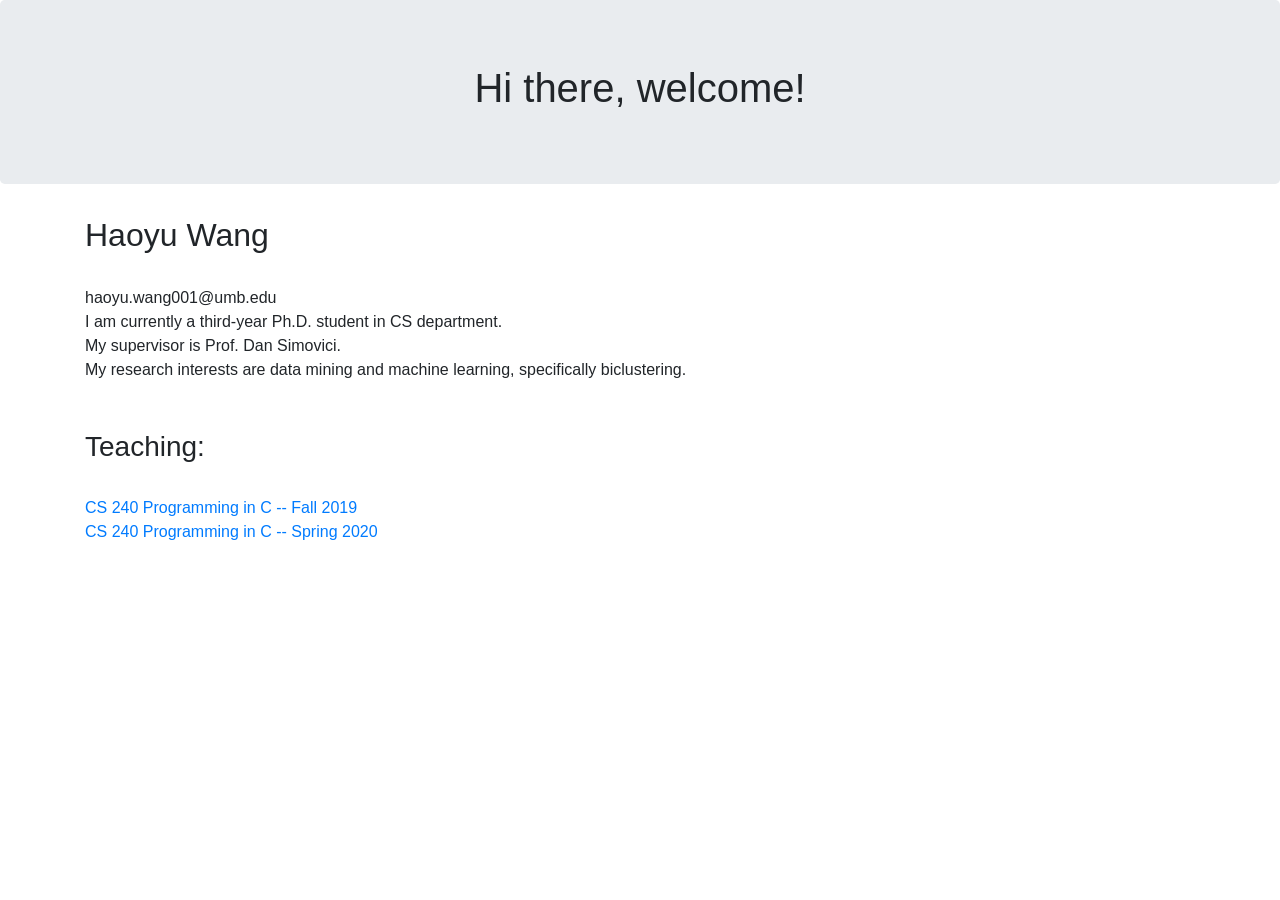
==== index.html @ 906b9344 "lec2" ====
<!doctype html>
<html lang="en">
  <head>
    <!-- Required meta tags -->
    <meta charset="utf-8">
    <meta name="viewport" content="width=device-width, initial-scale=1, shrink-to-fit=no">

    <!-- Bootstrap CSS -->
    <link rel="stylesheet" href="https://stackpath.bootstrapcdn.com/bootstrap/4.3.1/css/bootstrap.min.css" integrity="sha384-ggOyR0iXCbMQv3Xipma34MD+dH/1fQ784/j6cY/iJTQUOhcWr7x9JvoRxT2MZw1T" crossorigin="anonymous">

    <title>Haoyu</title>
  </head>
  <body>

<div class="jumbotron text-center">
  <h1>Hi there, welcome! </h1>
</div>


    <div class="container">

      <h2>Haoyu Wang</h2>

      <br>
      <body>haoyu.wang001@umb.edu</body>
      <br>

      <body>
      I am currently a third-year Ph.D. student in CS department.<br>
      My supervisor is Prof. Dan Simovici. <br>
      My research interests are data mining and machine learning, specifically biclustering.

      </body>



    </div>
<br><br>

    <div class="container">

      <h3>Teaching:</h3>

    <br>
      <a href="">CS 240 Programming in C -- Fall 2019</a><br>

      <a href="cs240_spring_2020.html">CS 240 Programming in C -- Spring 2020</a>




    </div>

















    <!-- Optional JavaScript -->
    <!-- jQuery first, then Popper.js, then Bootstrap JS -->
    <script src="https://code.jquery.com/jquery-3.3.1.slim.min.js" integrity="sha384-q8i/X+965DzO0rT7abK41JStQIAqVgRVzpbzo5smXKp4YfRvH+8abtTE1Pi6jizo" crossorigin="anonymous"></script>
    <script src="https://cdnjs.cloudflare.com/ajax/libs/popper.js/1.14.7/umd/popper.min.js" integrity="sha384-UO2eT0CpHqdSJQ6hJty5KVphtPhzWj9WO1clHTMGa3JDZwrnQq4sF86dIHNDz0W1" crossorigin="anonymous"></script>
    <script src="https://stackpath.bootstrapcdn.com/bootstrap/4.3.1/js/bootstrap.min.js" integrity="sha384-JjSmVgyd0p3pXB1rRibZUAYoIIy6OrQ6VrjIEaFf/nJGzIxFDsf4x0xIM+B07jRM" crossorigin="anonymous"></script>
  </body>
</html>
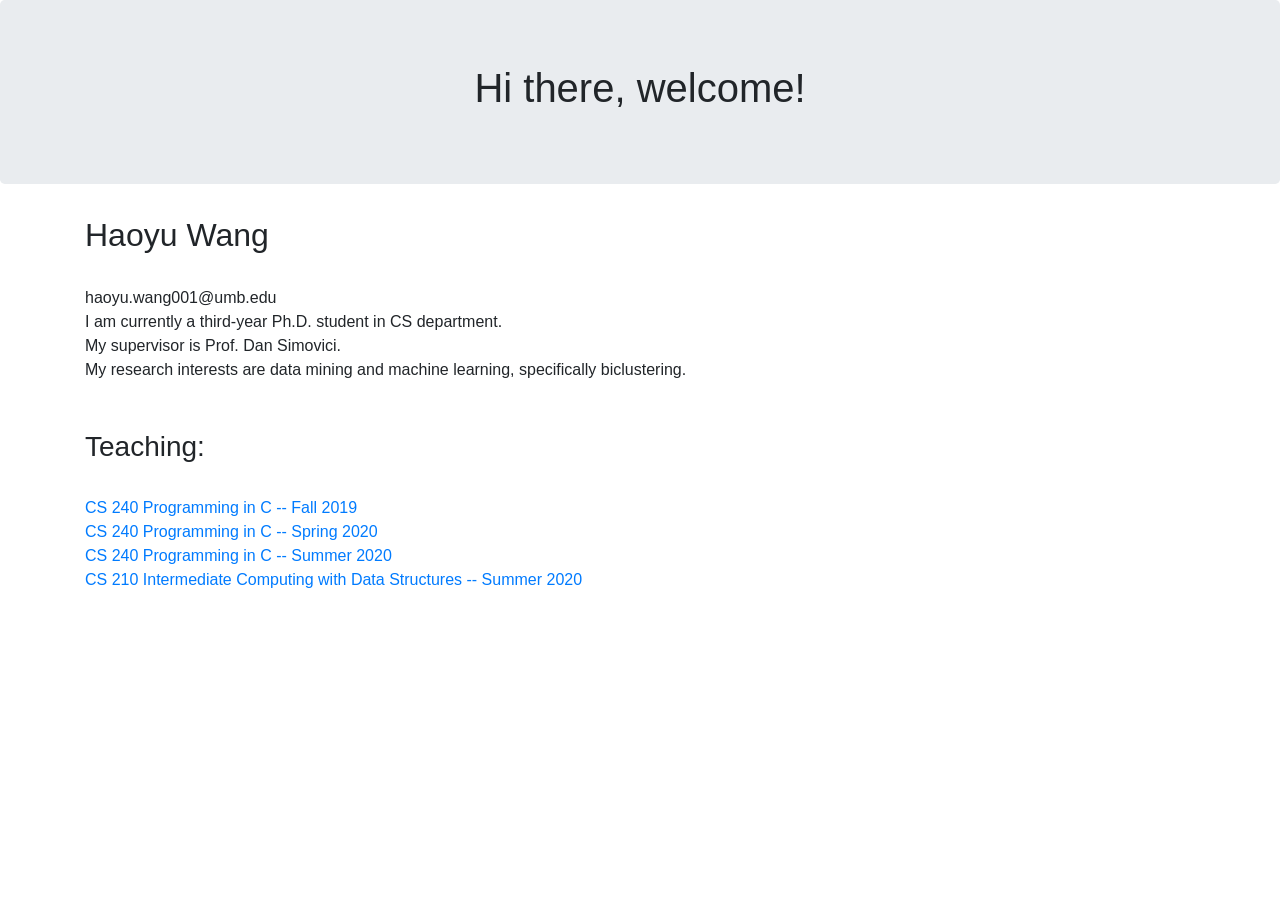
==== commit d0a358a8: "setup" ====
--- a/index.html
+++ b/index.html
@@ -44,9 +44,11 @@
     <br>
       <a href="">CS 240 Programming in C -- Fall 2019</a><br>
 
-      <a href="cs240_spring_2020.html">CS 240 Programming in C -- Spring 2020</a>
+      <a href="cs240_spring_2020.html">CS 240 Programming in C -- Spring 2020</a><br>
 
+      <a href="cs240_summer_2020.html">CS 240 Programming in C -- Summer 2020</a><br>
 
+      <a href="cs210_summer_2020.html">CS 210 Intermediate Computing with Data Structures -- Summer 2020</a>
 
 
     </div>
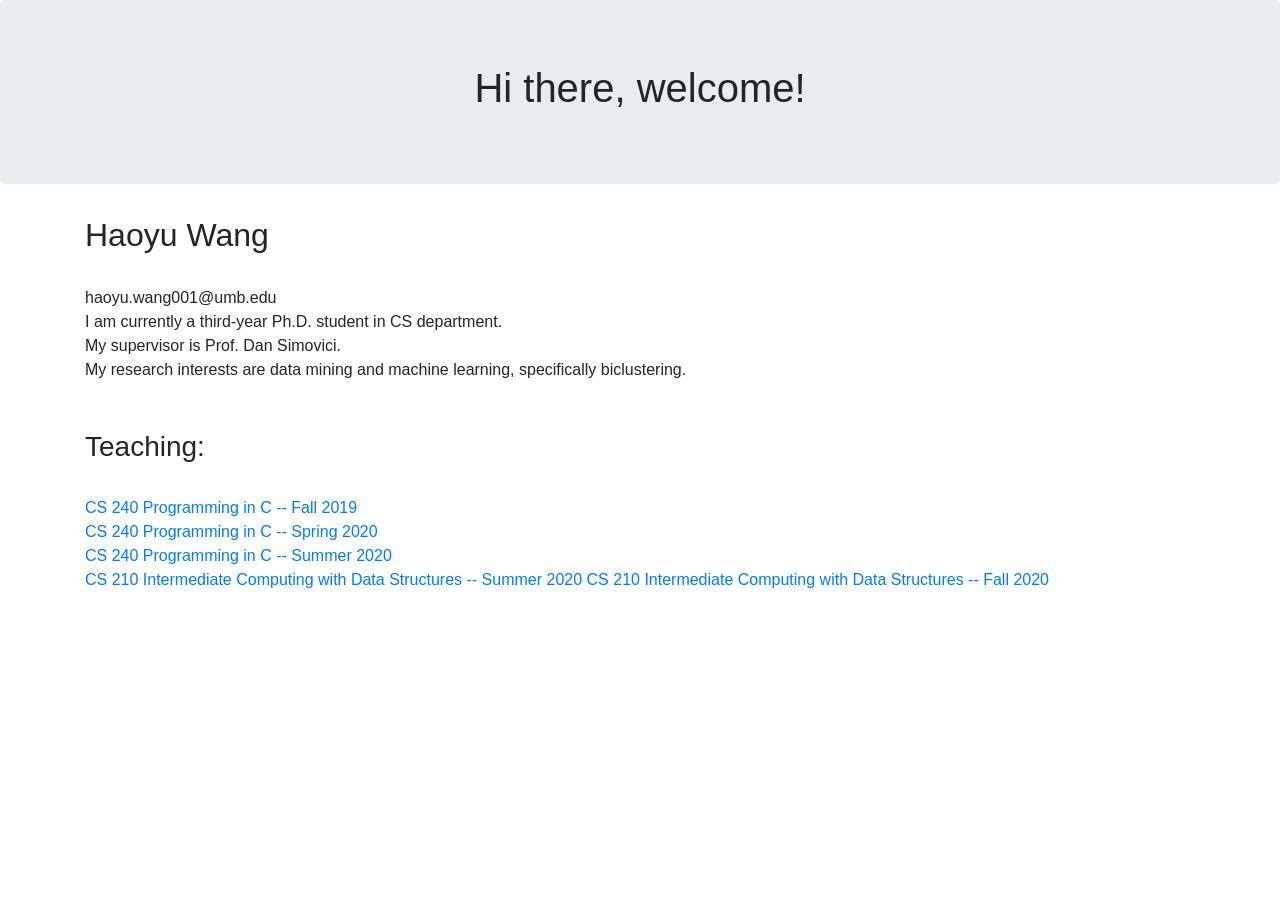
==== commit f4d020dc: "fall2020" ====
--- a/index.html
+++ b/index.html
@@ -49,6 +49,8 @@
       <a href="cs240_summer_2020.html">CS 240 Programming in C -- Summer 2020</a><br>
 
       <a href="cs210_summer_2020.html">CS 210 Intermediate Computing with Data Structures -- Summer 2020</a>
+      <a href="cs210_fall_2020.html">CS 210 Intermediate Computing with Data Structures -- Fall 2020</a>
+
 
 
     </div>
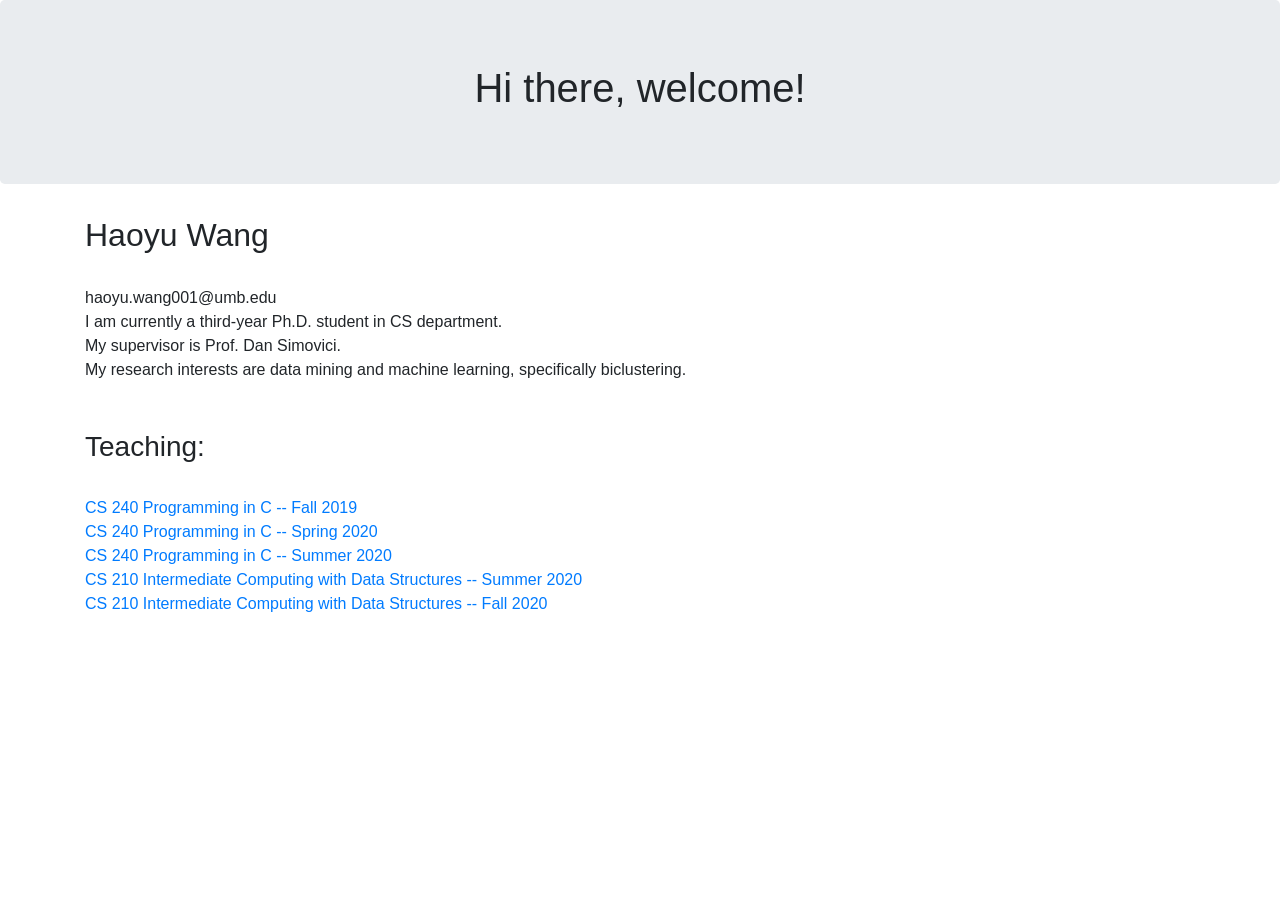
==== commit 0829a41d: "fall2020" ====
--- a/index.html
+++ b/index.html
@@ -48,7 +48,7 @@
 
       <a href="cs240_summer_2020.html">CS 240 Programming in C -- Summer 2020</a><br>
 
-      <a href="cs210_summer_2020.html">CS 210 Intermediate Computing with Data Structures -- Summer 2020</a>
+      <a href="cs210_summer_2020.html">CS 210 Intermediate Computing with Data Structures -- Summer 2020</a> <br>
       <a href="cs210_fall_2020.html">CS 210 Intermediate Computing with Data Structures -- Fall 2020</a>
 
 
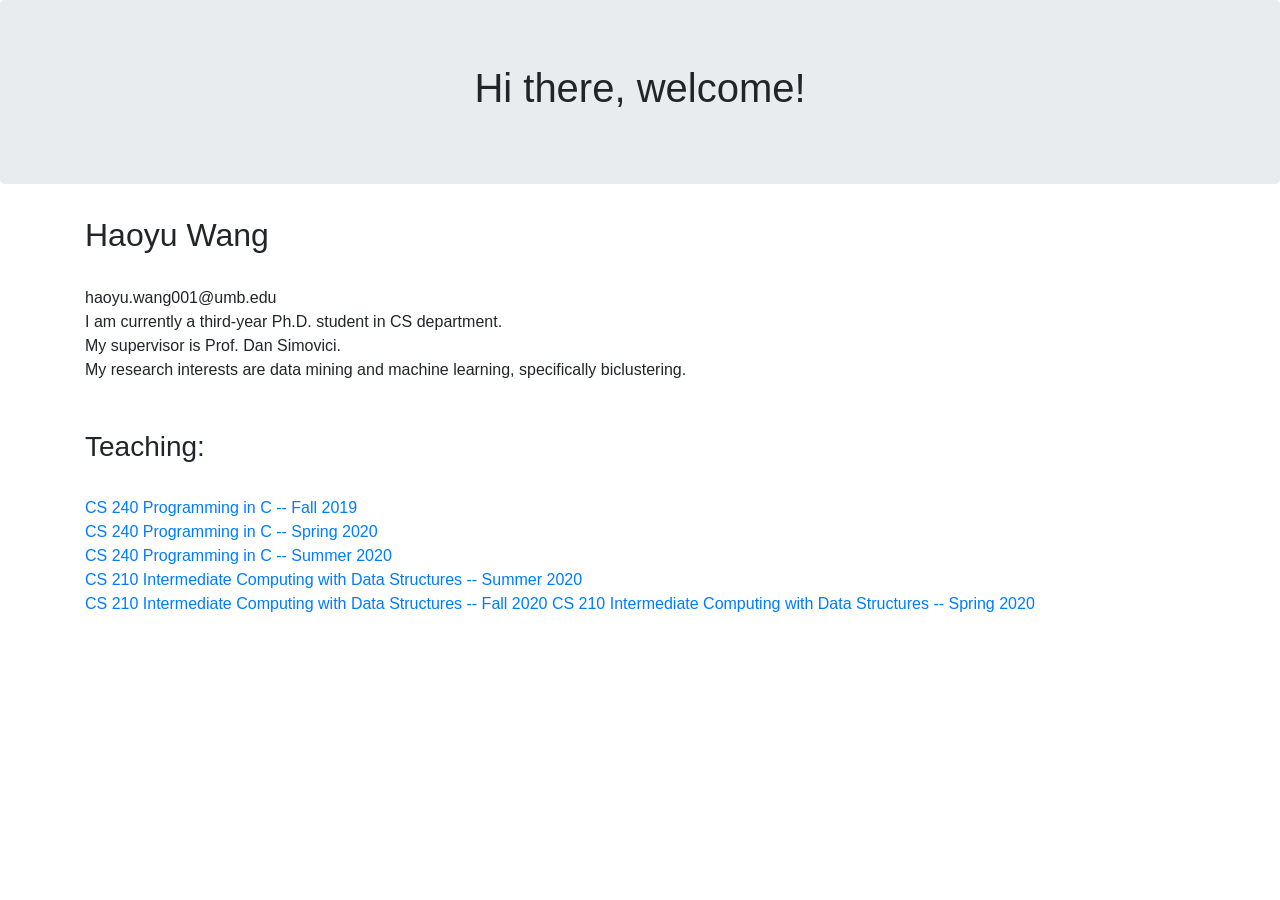
==== commit c6ed25c7: "2021spring" ====
--- a/index.html
+++ b/index.html
@@ -50,6 +50,8 @@
 
       <a href="cs210_summer_2020.html">CS 210 Intermediate Computing with Data Structures -- Summer 2020</a> <br>
       <a href="cs210_fall_2020.html">CS 210 Intermediate Computing with Data Structures -- Fall 2020</a>
+            <a href="cs210_2021Spring.html">CS 210 Intermediate Computing with Data Structures -- Spring 2020</a>
+
 
 
 
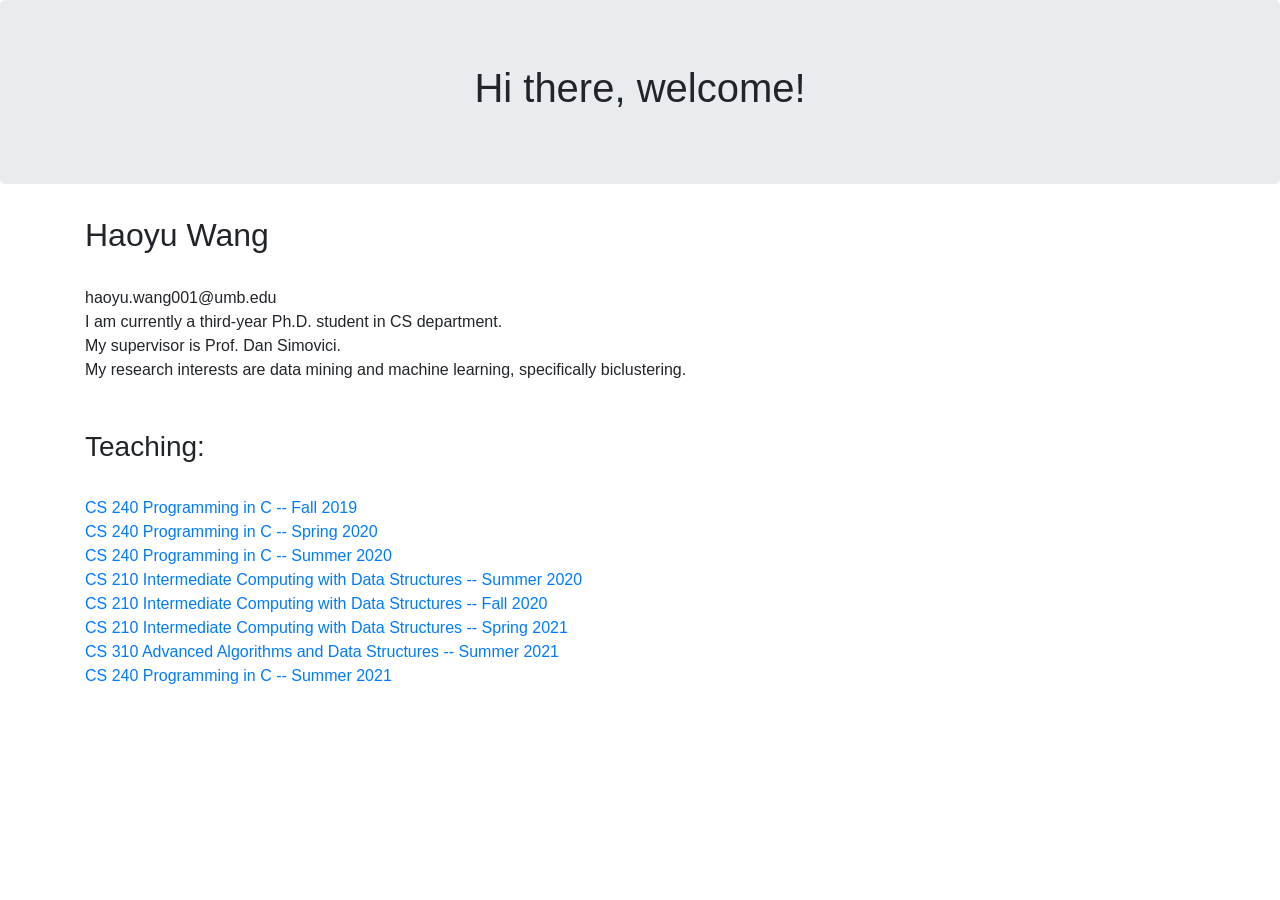
==== commit b9ca2060: "2021Summer" ====
--- a/index.html
+++ b/index.html
@@ -49,9 +49,14 @@
       <a href="cs240_summer_2020.html">CS 240 Programming in C -- Summer 2020</a><br>
 
       <a href="cs210_summer_2020.html">CS 210 Intermediate Computing with Data Structures -- Summer 2020</a> <br>
-      <a href="cs210_fall_2020.html">CS 210 Intermediate Computing with Data Structures -- Fall 2020</a>
-            <a href="cs210_2021Spring.html">CS 210 Intermediate Computing with Data Structures -- Spring 2020</a>
+      <a href="cs210_fall_2020.html">CS 210 Intermediate Computing with Data Structures -- Fall 2020</a> 
+      <br>
+            <a href="cs210_2021Spring.html">CS 210 Intermediate Computing with Data Structures -- Spring 2021</a>
 
+      <br>
+            <a href="cs310_2021Summer.html">CS 310  Advanced Algorithms and Data Structures -- Summer 2021</a><br>
+
+      <a href="cs240_2021Summer.html">CS 240 Programming in C -- Summer 2021</a><br>
 
 
 
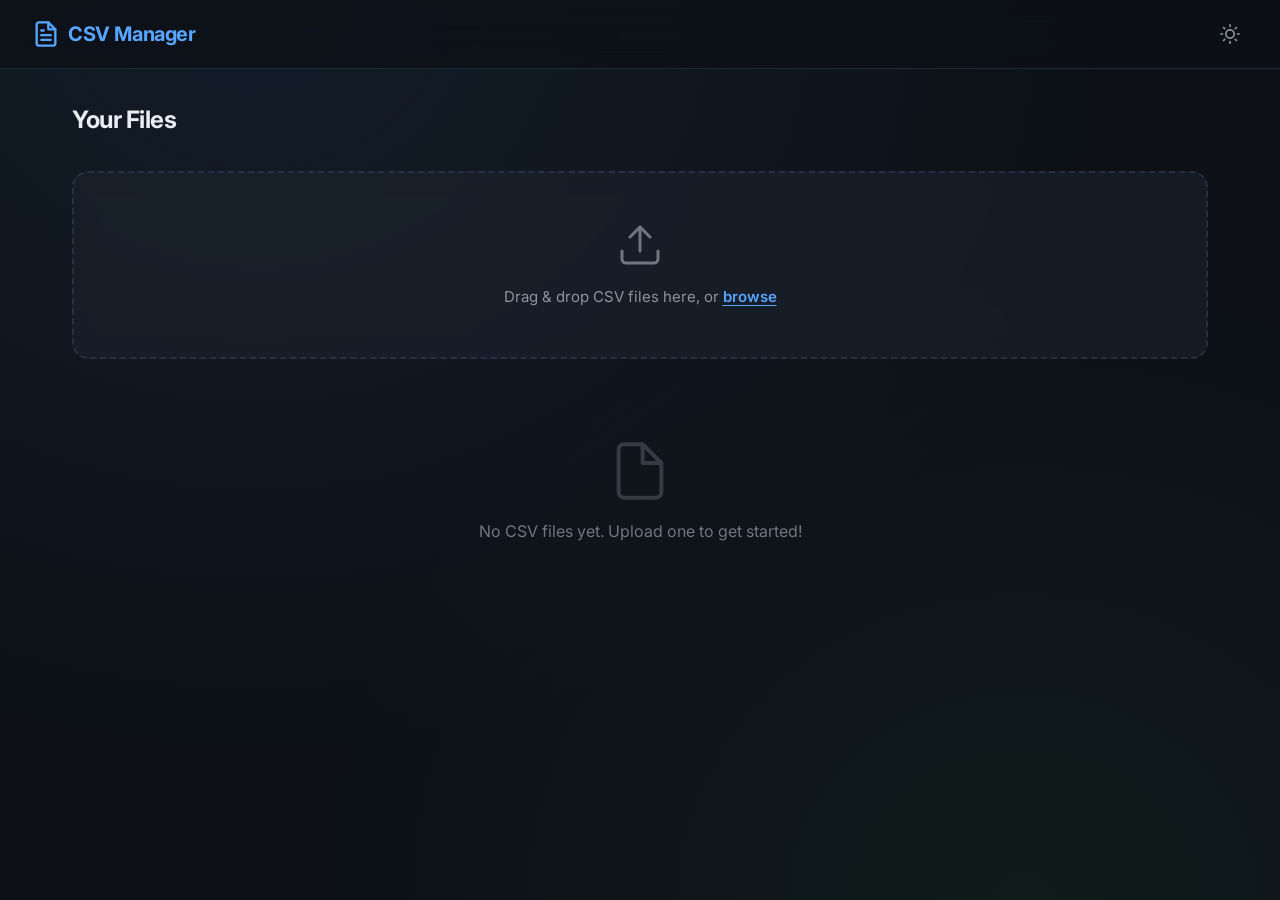
==== commit 651e760f: "Initial commit: CSV Manager web app with light/dark theme" ====
--- a/index.html
+++ b/index.html
@@ -1,87 +1,167 @@
-<!doctype html>
+<!DOCTYPE html>
 <html lang="en">
-  <head>
-    <!-- Required meta tags -->
-    <meta charset="utf-8">
-    <meta name="viewport" content="width=device-width, initial-scale=1, shrink-to-fit=no">
 
-    <!-- Bootstrap CSS -->
-    <link rel="stylesheet" href="https://stackpath.bootstrapcdn.com/bootstrap/4.3.1/css/bootstrap.min.css" integrity="sha384-ggOyR0iXCbMQv3Xipma34MD+dH/1fQ784/j6cY/iJTQUOhcWr7x9JvoRxT2MZw1T" crossorigin="anonymous">
+<head>
+  <meta charset="UTF-8" />
+  <meta name="viewport" content="width=device-width, initial-scale=1.0" />
+  <title>CSV Manager — Upload, Store & Browse</title>
+  <meta name="description"
+    content="Upload CSV files, store them in your browser with expiration, and browse data with paginated views." />
+  <link rel="preconnect" href="https://fonts.googleapis.com" />
+  <link rel="preconnect" href="https://fonts.gstatic.com" crossorigin />
+  <link
+    href="https://fonts.googleapis.com/css2?family=Inter:wght@400;500;600;700&family=JetBrains+Mono:wght@400;500&display=swap"
+    rel="stylesheet" />
+  <link rel="stylesheet" href="index.css" />
+</head>
 
-    <title>Haoyu</title>
-  </head>
-  <body>
+<body>
 
-<div class="jumbotron text-center">
-  <h1>Hi there, welcome! </h1>
-</div>
+  <!-- ===== Header ===== -->
+  <header class="app-header">
+    <div class="logo">
+      <svg viewBox="0 0 24 24" fill="none" stroke="currentColor" stroke-width="2" stroke-linecap="round"
+        stroke-linejoin="round">
+        <path d="M14 2H6a2 2 0 0 0-2 2v16a2 2 0 0 0 2 2h12a2 2 0 0 0 2-2V8z" />
+        <polyline points="14 2 14 8 20 8" />
+        <line x1="16" y1="13" x2="8" y2="13" />
+        <line x1="16" y1="17" x2="8" y2="17" />
+        <polyline points="10 9 9 9 8 9" />
+      </svg>
+      CSV Manager
+    </div>
+    <div class="header-actions">
+      <button id="btn-theme-toggle" class="btn-icon theme-toggle" title="Toggle theme" aria-label="Toggle theme">
+        <!-- Sun icon (shown in dark mode → click to go light) -->
+        <svg class="icon-sun" width="20" height="20" viewBox="0 0 24 24" fill="none" stroke="currentColor"
+          stroke-width="2" stroke-linecap="round" stroke-linejoin="round">
+          <circle cx="12" cy="12" r="5" />
+          <line x1="12" y1="1" x2="12" y2="3" />
+          <line x1="12" y1="21" x2="12" y2="23" />
+          <line x1="4.22" y1="4.22" x2="5.64" y2="5.64" />
+          <line x1="18.36" y1="18.36" x2="19.78" y2="19.78" />
+          <line x1="1" y1="12" x2="3" y2="12" />
+          <line x1="21" y1="12" x2="23" y2="12" />
+          <line x1="4.22" y1="19.78" x2="5.64" y2="18.36" />
+          <line x1="18.36" y1="5.64" x2="19.78" y2="4.22" />
+        </svg>
+        <!-- Moon icon (shown in light mode → click to go dark) -->
+        <svg class="icon-moon" width="20" height="20" viewBox="0 0 24 24" fill="none" stroke="currentColor"
+          stroke-width="2" stroke-linecap="round" stroke-linejoin="round">
+          <path d="M21 12.79A9 9 0 1 1 11.21 3 7 7 0 0 0 21 12.79z" />
+        </svg>
+      </button>
+      <button id="btn-back-to-dashboard" class="btn btn-ghost hidden" title="Back to Dashboard">
+        <svg width="16" height="16" viewBox="0 0 24 24" fill="none" stroke="currentColor" stroke-width="2"
+          stroke-linecap="round" stroke-linejoin="round">
+          <polyline points="15 18 9 12 15 6" />
+        </svg>
+        Dashboard
+      </button>
+    </div>
+  </header>
 
-
-    <div class="container">
-
-      <h2>Haoyu Wang</h2>
-
-      <br>
-      <body>haoyu.wang001@umb.edu</body>
-      <br>
-
-      <body>
-      I am currently a third-year Ph.D. student in CS department.<br>
-      My supervisor is Prof. Dan Simovici. <br>
-      My research interests are data mining and machine learning, specifically biclustering.
-
-      </body>
-
-
-
-    </div>
-<br><br>
-
-    <div class="container">
-
-      <h3>Teaching:</h3>
-
-    <br>
-      <a href="">CS 240 Programming in C -- Fall 2019</a><br>
-
-      <a href="cs240_spring_2020.html">CS 240 Programming in C -- Spring 2020</a><br>
-
-      <a href="cs240_summer_2020.html">CS 240 Programming in C -- Summer 2020</a><br>
-
-      <a href="cs210_summer_2020.html">CS 210 Intermediate Computing with Data Structures -- Summer 2020</a> <br>
-      <a href="cs210_fall_2020.html">CS 210 Intermediate Computing with Data Structures -- Fall 2020</a> 
-      <br>
-            <a href="cs210_2021Spring.html">CS 210 Intermediate Computing with Data Structures -- Spring 2021</a>
-
-      <br>
-            <a href="cs310_2021Summer.html">CS 310  Advanced Algorithms and Data Structures -- Summer 2021</a><br>
-
-      <a href="cs240_2021Summer.html">CS 240 Programming in C -- Summer 2021</a><br>
-
-
-
+  <!-- ===== Dashboard View ===== -->
+  <main id="view-dashboard" class="container">
+    <div class="dashboard-header">
+      <h2>Your Files <span id="file-count" class="file-count"></span></h2>
     </div>
 
+    <!-- Upload area -->
+    <div id="upload-area" class="upload-area">
+      <svg viewBox="0 0 24 24" fill="none" stroke="currentColor" stroke-width="1.5" stroke-linecap="round"
+        stroke-linejoin="round">
+        <path d="M21 15v4a2 2 0 0 1-2 2H5a2 2 0 0 1-2-2v-4" />
+        <polyline points="17 8 12 3 7 8" />
+        <line x1="12" y1="3" x2="12" y2="15" />
+      </svg>
+      <p>Drag &amp; drop CSV files here, or <span>browse</span></p>
+      <input type="file" id="file-input" accept=".csv,text/csv" multiple />
+    </div>
 
+    <!-- File cards -->
+    <div id="file-grid" class="file-grid"></div>
 
+    <!-- Empty state -->
+    <div id="empty-state" class="empty-state hidden">
+      <svg viewBox="0 0 24 24" fill="none" stroke="currentColor" stroke-width="1.5" stroke-linecap="round"
+        stroke-linejoin="round">
+        <path d="M13 2H6a2 2 0 0 0-2 2v16a2 2 0 0 0 2 2h12a2 2 0 0 0 2-2V9z" />
+        <polyline points="13 2 13 9 20 9" />
+      </svg>
+      <p>No CSV files yet. Upload one to get started!</p>
+    </div>
+  </main>
 
+  <!-- ===== Viewer View ===== -->
+  <main id="view-viewer" class="container hidden">
+    <div class="viewer-header">
+      <div class="viewer-title">
+        <h2 id="viewer-file-name"></h2>
+      </div>
+    </div>
 
+    <!-- Settings bar -->
+    <div class="settings-bar">
+      <div class="setting-group">
+        <label for="select-page-size">Rows per page</label>
+        <select id="select-page-size">
+          <option value="5">5</option>
+          <option value="10" selected>10</option>
+          <option value="20">20</option>
+          <option value="50">50</option>
+          <option value="100">100</option>
+        </select>
+      </div>
+      <div class="setting-group">
+        <label for="select-chunk-size">Rows per storage read</label>
+        <select id="select-chunk-size">
+          <option value="10">10</option>
+          <option value="20">20</option>
+          <option value="30" selected>30</option>
+          <option value="50">50</option>
+          <option value="100">100</option>
+        </select>
+      </div>
+      <div class="setting-group" style="margin-left:auto;">
+        <span id="viewer-row-info" class="meta-value" style="font-size:0.8125rem;"></span>
+      </div>
+    </div>
 
+    <!-- Table -->
+    <div class="table-wrapper">
+      <table class="csv-table">
+        <thead id="table-head"></thead>
+        <tbody id="table-body"></tbody>
+      </table>
+    </div>
 
+    <!-- Pagination -->
+    <div class="pagination">
+      <div id="pagination-info" class="pagination-info"></div>
+      <div id="pagination-controls" class="pagination-controls"></div>
+    </div>
+  </main>
 
+  <!-- ===== Modal (change expiration) ===== -->
+  <div id="modal-overlay" class="modal-overlay hidden">
+    <div class="modal">
+      <h3 id="modal-title">Change Expiration</h3>
+      <div class="modal-body">
+        <label for="modal-expiry-input">New expiration (days from now)</label>
+        <input type="number" id="modal-expiry-input" min="1" max="365" value="7" />
+      </div>
+      <div class="modal-footer">
+        <button id="modal-cancel" class="btn btn-ghost">Cancel</button>
+        <button id="modal-confirm" class="btn btn-primary">Save</button>
+      </div>
+    </div>
+  </div>
 
+  <!-- Toast container -->
+  <div id="toast-container" class="toast-container"></div>
 
+  <script type="module" src="app.js"></script>
+</body>
 
-
-
-
-
-
-
-    <!-- Optional JavaScript -->
-    <!-- jQuery first, then Popper.js, then Bootstrap JS -->
-    <script src="https://code.jquery.com/jquery-3.3.1.slim.min.js" integrity="sha384-q8i/X+965DzO0rT7abK41JStQIAqVgRVzpbzo5smXKp4YfRvH+8abtTE1Pi6jizo" crossorigin="anonymous"></script>
-    <script src="https://cdnjs.cloudflare.com/ajax/libs/popper.js/1.14.7/umd/popper.min.js" integrity="sha384-UO2eT0CpHqdSJQ6hJty5KVphtPhzWj9WO1clHTMGa3JDZwrnQq4sF86dIHNDz0W1" crossorigin="anonymous"></script>
-    <script src="https://stackpath.bootstrapcdn.com/bootstrap/4.3.1/js/bootstrap.min.js" integrity="sha384-JjSmVgyd0p3pXB1rRibZUAYoIIy6OrQ6VrjIEaFf/nJGzIxFDsf4x0xIM+B07jRM" crossorigin="anonymous"></script>
-  </body>
-</html>
+</html>
--- a/index.css
+++ b/index.css
@@ -0,0 +1,921 @@
+/* ===== Design System ===== */
+:root {
+  /* Palette — Dark (Night) theme (default) */
+  --bg-primary: #0d1117;
+  --bg-secondary: #161b22;
+  --bg-card: rgba(22, 27, 34, 0.75);
+  --bg-glass: rgba(30, 37, 48, 0.55);
+  --border-glass: rgba(100, 120, 160, 0.22);
+  --accent: #58a6ff;
+  --accent-hover: #79bbff;
+  --accent-glow: rgba(88, 166, 255, 0.25);
+  --danger: #f85149;
+  --danger-hover: #ff7b73;
+  --success: #3fb950;
+  --warning: #d29922;
+  --text-primary: #e6edf3;
+  --text-secondary: #8b949e;
+  --text-muted: #6e7681;
+  /* Theme-specific composites (allows light overrides) */
+  --header-bg: rgba(13, 17, 23, 0.85);
+  --row-even-bg: rgba(22, 27, 34, 0.4);
+  --row-hover-bg: rgba(88, 166, 255, 0.04);
+  --row-even-hover-bg: rgba(88, 166, 255, 0.06);
+  --cell-border: rgba(100, 120, 160, 0.1);
+  --card-hover-shadow: rgba(0, 0, 0, 0.25);
+  --danger-bg: rgba(248, 81, 73, 0.12);
+  --danger-border-subtle: rgba(248, 81, 73, 0.3);
+  --upload-hover-bg: rgba(88, 166, 255, 0.06);
+  --toast-success-bg: rgba(63, 185, 80, 0.15);
+  --toast-success-border: rgba(63, 185, 80, 0.3);
+  --toast-error-bg: rgba(248, 81, 73, 0.15);
+  --toast-error-border: rgba(248, 81, 73, 0.3);
+  --toast-info-bg: rgba(88, 166, 255, 0.15);
+  --toast-info-border: rgba(88, 166, 255, 0.3);
+  --card-hover-accent: rgba(88, 166, 255, 0.35);
+  --card-hover-ring: rgba(88, 166, 255, 0.1);
+  --modal-overlay-bg: rgba(0, 0, 0, 0.6);
+  --modal-shadow: rgba(0, 0, 0, 0.5);
+  --gradient-accent: rgba(88, 166, 255, 0.08);
+  --gradient-success: rgba(63, 185, 80, 0.06);
+  /* Spacing */
+  --sp-xs: 4px;
+  --sp-sm: 8px;
+  --sp-md: 16px;
+  --sp-lg: 24px;
+  --sp-xl: 32px;
+  --sp-2xl: 48px;
+  /* Radius */
+  --radius-sm: 6px;
+  --radius-md: 12px;
+  --radius-lg: 16px;
+  --radius-xl: 24px;
+  /* Transitions */
+  --transition-fast: 0.15s ease;
+  --transition-normal: 0.25s ease;
+  --transition-slow: 0.4s ease;
+  /* Font */
+  --font-sans: 'Inter', -apple-system, BlinkMacSystemFont, 'Segoe UI', Roboto, sans-serif;
+  --font-mono: 'JetBrains Mono', 'Fira Code', monospace;
+}
+
+/* ===== Light Theme ===== */
+[data-theme="light"] {
+  --bg-primary: #f5f7fa;
+  --bg-secondary: #ffffff;
+  --bg-card: rgba(255, 255, 255, 0.85);
+  --bg-glass: rgba(240, 243, 248, 0.7);
+  --border-glass: rgba(0, 0, 0, 0.08);
+  --accent: #2563eb;
+  --accent-hover: #1d4ed8;
+  --accent-glow: rgba(37, 99, 235, 0.2);
+  --danger: #dc2626;
+  --danger-hover: #b91c1c;
+  --success: #16a34a;
+  --warning: #ca8a04;
+  --text-primary: #1a1a2e;
+  --text-secondary: #4a5568;
+  --text-muted: #94a3b8;
+  --header-bg: rgba(255, 255, 255, 0.88);
+  --row-even-bg: rgba(0, 0, 0, 0.02);
+  --row-hover-bg: rgba(37, 99, 235, 0.04);
+  --row-even-hover-bg: rgba(37, 99, 235, 0.06);
+  --cell-border: rgba(0, 0, 0, 0.06);
+  --card-hover-shadow: rgba(0, 0, 0, 0.08);
+  --danger-bg: rgba(220, 38, 38, 0.08);
+  --danger-border-subtle: rgba(220, 38, 38, 0.25);
+  --upload-hover-bg: rgba(37, 99, 235, 0.04);
+  --toast-success-bg: rgba(22, 163, 74, 0.1);
+  --toast-success-border: rgba(22, 163, 74, 0.25);
+  --toast-error-bg: rgba(220, 38, 38, 0.1);
+  --toast-error-border: rgba(220, 38, 38, 0.25);
+  --toast-info-bg: rgba(37, 99, 235, 0.1);
+  --toast-info-border: rgba(37, 99, 235, 0.25);
+  --card-hover-accent: rgba(37, 99, 235, 0.2);
+  --card-hover-ring: rgba(37, 99, 235, 0.08);
+  --modal-overlay-bg: rgba(0, 0, 0, 0.35);
+  --modal-shadow: rgba(0, 0, 0, 0.15);
+  --gradient-accent: rgba(37, 99, 235, 0.06);
+  --gradient-success: rgba(22, 163, 74, 0.04);
+}
+
+/* ===== Reset & Base ===== */
+*,
+*::before,
+*::after {
+  box-sizing: border-box;
+  margin: 0;
+  padding: 0;
+}
+
+html {
+  font-size: 16px;
+  scroll-behavior: smooth;
+}
+
+body {
+  font-family: var(--font-sans);
+  background: var(--bg-primary);
+  color: var(--text-primary);
+  min-height: 100vh;
+  line-height: 1.6;
+  -webkit-font-smoothing: antialiased;
+  transition: background-color var(--transition-slow), color var(--transition-slow);
+}
+
+/* Subtle noise background */
+body::before {
+  content: '';
+  position: fixed;
+  inset: 0;
+  background:
+    radial-gradient(ellipse at 20% 0%, var(--gradient-accent) 0%, transparent 60%),
+    radial-gradient(ellipse at 80% 100%, var(--gradient-success) 0%, transparent 50%);
+  pointer-events: none;
+  z-index: -1;
+}
+
+/* ===== Utility ===== */
+.hidden {
+  display: none !important;
+}
+
+/* ===== Header ===== */
+.app-header {
+  position: sticky;
+  top: 0;
+  z-index: 100;
+  display: flex;
+  align-items: center;
+  justify-content: space-between;
+  padding: var(--sp-md) var(--sp-xl);
+  background: var(--header-bg);
+  backdrop-filter: blur(16px) saturate(1.4);
+  border-bottom: 1px solid var(--border-glass);
+}
+
+.app-header .logo {
+  display: flex;
+  align-items: center;
+  gap: var(--sp-sm);
+  font-size: 1.25rem;
+  font-weight: 700;
+  color: var(--accent);
+  letter-spacing: -0.02em;
+}
+
+.app-header .logo svg {
+  width: 28px;
+  height: 28px;
+}
+
+.header-actions {
+  display: flex;
+  align-items: center;
+  gap: var(--sp-sm);
+}
+
+/* ===== Theme Toggle ===== */
+.theme-toggle {
+  position: relative;
+  overflow: hidden;
+}
+
+.theme-toggle svg {
+  transition: transform var(--transition-normal), opacity var(--transition-normal);
+}
+
+/* Dark mode (default): show sun, hide moon */
+.theme-toggle .icon-sun {
+  display: block;
+}
+
+.theme-toggle .icon-moon {
+  display: none;
+}
+
+/* Light mode: show moon, hide sun */
+[data-theme="light"] .theme-toggle .icon-sun {
+  display: none;
+}
+
+[data-theme="light"] .theme-toggle .icon-moon {
+  display: block;
+}
+
+.theme-toggle:hover svg {
+  transform: rotate(25deg);
+  color: var(--accent);
+}
+
+/* ===== Buttons ===== */
+.btn {
+  display: inline-flex;
+  align-items: center;
+  gap: var(--sp-xs);
+  padding: var(--sp-sm) var(--sp-md);
+  border: none;
+  border-radius: var(--radius-sm);
+  font-family: var(--font-sans);
+  font-size: 0.875rem;
+  font-weight: 600;
+  cursor: pointer;
+  transition: all var(--transition-fast);
+  white-space: nowrap;
+}
+
+.btn-primary {
+  background: var(--accent);
+  color: var(--bg-primary);
+}
+
+.btn-primary:hover {
+  background: var(--accent-hover);
+  box-shadow: 0 0 20px var(--accent-glow);
+  transform: translateY(-1px);
+}
+
+.btn-ghost {
+  background: transparent;
+  color: var(--text-secondary);
+  border: 1px solid var(--border-glass);
+}
+
+.btn-ghost:hover {
+  color: var(--text-primary);
+  background: var(--bg-glass);
+  border-color: var(--text-muted);
+}
+
+.btn-danger {
+  background: transparent;
+  color: var(--danger);
+  border: 1px solid var(--danger-border-subtle);
+}
+
+.btn-danger:hover {
+  background: var(--danger-bg);
+  border-color: var(--danger);
+  transform: translateY(-1px);
+}
+
+.btn-sm {
+  padding: var(--sp-xs) var(--sp-sm);
+  font-size: 0.8125rem;
+}
+
+.btn-icon {
+  display: inline-flex;
+  align-items: center;
+  justify-content: center;
+  width: 36px;
+  height: 36px;
+  padding: 0;
+  border: none;
+  border-radius: var(--radius-sm);
+  background: transparent;
+  color: var(--text-secondary);
+  cursor: pointer;
+  transition: all var(--transition-fast);
+}
+
+.btn-icon:hover {
+  color: var(--text-primary);
+  background: var(--bg-glass);
+}
+
+/* ===== Container ===== */
+.container {
+  max-width: 1200px;
+  margin: 0 auto;
+  padding: var(--sp-xl);
+}
+
+/* ===== Dashboard View ===== */
+.dashboard-header {
+  display: flex;
+  align-items: center;
+  justify-content: space-between;
+  margin-bottom: var(--sp-xl);
+  flex-wrap: wrap;
+  gap: var(--sp-md);
+}
+
+.dashboard-header h2 {
+  font-size: 1.5rem;
+  font-weight: 700;
+  letter-spacing: -0.02em;
+}
+
+.dashboard-header .file-count {
+  color: var(--text-secondary);
+  font-weight: 400;
+  font-size: 1rem;
+  margin-left: var(--sp-sm);
+}
+
+/* Upload area */
+.upload-area {
+  position: relative;
+  display: flex;
+  flex-direction: column;
+  align-items: center;
+  justify-content: center;
+  gap: var(--sp-md);
+  padding: var(--sp-2xl) var(--sp-xl);
+  border: 2px dashed var(--border-glass);
+  border-radius: var(--radius-lg);
+  background: var(--bg-glass);
+  backdrop-filter: blur(12px);
+  cursor: pointer;
+  transition: all var(--transition-normal);
+  margin-bottom: var(--sp-xl);
+}
+
+.upload-area:hover,
+.upload-area.drag-over {
+  border-color: var(--accent);
+  background: var(--upload-hover-bg);
+  box-shadow: 0 0 32px var(--accent-glow);
+}
+
+.upload-area.drag-over {
+  transform: scale(1.01);
+}
+
+.upload-area svg {
+  width: 48px;
+  height: 48px;
+  color: var(--text-muted);
+  transition: color var(--transition-normal);
+}
+
+.upload-area:hover svg {
+  color: var(--accent);
+}
+
+.upload-area p {
+  color: var(--text-secondary);
+  font-size: 0.9375rem;
+}
+
+.upload-area p span {
+  color: var(--accent);
+  font-weight: 600;
+  text-decoration: underline;
+  text-underline-offset: 3px;
+}
+
+.upload-area input[type="file"] {
+  position: absolute;
+  inset: 0;
+  opacity: 0;
+  cursor: pointer;
+}
+
+/* File cards grid */
+.file-grid {
+  display: grid;
+  grid-template-columns: repeat(auto-fill, minmax(340px, 1fr));
+  gap: var(--sp-md);
+}
+
+.file-card {
+  position: relative;
+  background: var(--bg-card);
+  border: 1px solid var(--border-glass);
+  border-radius: var(--radius-md);
+  padding: var(--sp-lg);
+  backdrop-filter: blur(12px);
+  transition: all var(--transition-normal);
+  animation: cardIn 0.35s ease backwards;
+}
+
+.file-card:hover {
+  border-color: var(--card-hover-accent);
+  box-shadow: 0 8px 32px var(--card-hover-shadow), 0 0 0 1px var(--card-hover-ring);
+  transform: translateY(-2px);
+}
+
+@keyframes cardIn {
+  from {
+    opacity: 0;
+    transform: translateY(12px);
+  }
+
+  to {
+    opacity: 1;
+    transform: translateY(0);
+  }
+}
+
+.file-card-header {
+  display: flex;
+  align-items: flex-start;
+  justify-content: space-between;
+  margin-bottom: var(--sp-md);
+}
+
+.file-card-name {
+  font-size: 1rem;
+  font-weight: 600;
+  color: var(--text-primary);
+  word-break: break-all;
+  cursor: pointer;
+  transition: color var(--transition-fast);
+}
+
+.file-card-name:hover {
+  color: var(--accent);
+}
+
+.file-card-meta {
+  display: grid;
+  grid-template-columns: 1fr 1fr;
+  gap: var(--sp-sm);
+}
+
+.meta-item {
+  display: flex;
+  flex-direction: column;
+  gap: 2px;
+}
+
+.meta-label {
+  font-size: 0.6875rem;
+  text-transform: uppercase;
+  letter-spacing: 0.06em;
+  color: var(--text-muted);
+  font-weight: 500;
+}
+
+.meta-value {
+  font-size: 0.875rem;
+  color: var(--text-secondary);
+  font-weight: 500;
+}
+
+.meta-value.expiring-soon {
+  color: var(--warning);
+}
+
+.meta-value.expired {
+  color: var(--danger);
+}
+
+.file-card-actions {
+  display: flex;
+  gap: var(--sp-sm);
+  margin-top: var(--sp-md);
+  padding-top: var(--sp-md);
+  border-top: 1px solid var(--border-glass);
+}
+
+/* ===== Viewer View ===== */
+.viewer-header {
+  display: flex;
+  align-items: center;
+  justify-content: space-between;
+  margin-bottom: var(--sp-lg);
+  flex-wrap: wrap;
+  gap: var(--sp-md);
+}
+
+.viewer-title {
+  display: flex;
+  align-items: center;
+  gap: var(--sp-sm);
+}
+
+.viewer-title h2 {
+  font-size: 1.25rem;
+  font-weight: 700;
+}
+
+/* Settings bar */
+.settings-bar {
+  display: flex;
+  align-items: center;
+  gap: var(--sp-lg);
+  padding: var(--sp-md);
+  background: var(--bg-glass);
+  border: 1px solid var(--border-glass);
+  border-radius: var(--radius-md);
+  backdrop-filter: blur(12px);
+  margin-bottom: var(--sp-md);
+  flex-wrap: wrap;
+}
+
+.setting-group {
+  display: flex;
+  align-items: center;
+  gap: var(--sp-sm);
+}
+
+.setting-group label {
+  font-size: 0.8125rem;
+  font-weight: 500;
+  color: var(--text-secondary);
+  white-space: nowrap;
+}
+
+.setting-group select,
+.setting-group input[type="number"] {
+  background: var(--bg-secondary);
+  color: var(--text-primary);
+  border: 1px solid var(--border-glass);
+  border-radius: var(--radius-sm);
+  padding: var(--sp-xs) var(--sp-sm);
+  font-family: var(--font-sans);
+  font-size: 0.8125rem;
+  outline: none;
+  transition: border-color var(--transition-fast);
+  min-width: 70px;
+}
+
+.setting-group select:focus,
+.setting-group input[type="number"]:focus {
+  border-color: var(--accent);
+}
+
+/* Table */
+.table-wrapper {
+  overflow-x: auto;
+  border: 1px solid var(--border-glass);
+  border-radius: var(--radius-md);
+  background: var(--bg-card);
+  backdrop-filter: blur(12px);
+}
+
+.csv-table {
+  width: 100%;
+  border-collapse: collapse;
+  font-size: 0.875rem;
+}
+
+.csv-table thead th {
+  position: sticky;
+  top: 0;
+  background: var(--bg-secondary);
+  color: var(--accent);
+  font-weight: 600;
+  text-align: left;
+  padding: var(--sp-sm) var(--sp-md);
+  border-bottom: 2px solid var(--border-glass);
+  white-space: nowrap;
+  font-size: 0.8125rem;
+  text-transform: uppercase;
+  letter-spacing: 0.04em;
+}
+
+.csv-table tbody tr {
+  transition: background var(--transition-fast);
+}
+
+.csv-table tbody tr:hover {
+  background: var(--row-hover-bg);
+}
+
+.csv-table tbody td {
+  padding: var(--sp-sm) var(--sp-md);
+  border-bottom: 1px solid var(--cell-border);
+  color: var(--text-secondary);
+  max-width: 280px;
+  overflow: hidden;
+  text-overflow: ellipsis;
+  white-space: nowrap;
+}
+
+.csv-table tbody tr:nth-child(even) {
+  background: var(--row-even-bg);
+}
+
+.csv-table tbody tr:nth-child(even):hover {
+  background: var(--row-even-hover-bg);
+}
+
+/* Row number column */
+.csv-table .row-num {
+  color: var(--text-muted);
+  font-family: var(--font-mono);
+  font-size: 0.75rem;
+  min-width: 50px;
+  text-align: right;
+  padding-right: var(--sp-md);
+}
+
+/* Pagination */
+.pagination {
+  display: flex;
+  align-items: center;
+  justify-content: space-between;
+  padding: var(--sp-md) 0;
+  gap: var(--sp-md);
+  flex-wrap: wrap;
+}
+
+.pagination-info {
+  font-size: 0.8125rem;
+  color: var(--text-secondary);
+}
+
+.pagination-controls {
+  display: flex;
+  align-items: center;
+  gap: var(--sp-xs);
+}
+
+.page-btn {
+  display: inline-flex;
+  align-items: center;
+  justify-content: center;
+  min-width: 36px;
+  height: 36px;
+  padding: 0 var(--sp-sm);
+  border: 1px solid var(--border-glass);
+  border-radius: var(--radius-sm);
+  background: transparent;
+  color: var(--text-secondary);
+  font-family: var(--font-sans);
+  font-size: 0.8125rem;
+  font-weight: 500;
+  cursor: pointer;
+  transition: all var(--transition-fast);
+}
+
+.page-btn:hover:not(:disabled) {
+  color: var(--text-primary);
+  background: var(--bg-glass);
+  border-color: var(--text-muted);
+}
+
+.page-btn.active {
+  background: var(--accent);
+  color: var(--bg-primary);
+  border-color: var(--accent);
+  font-weight: 700;
+}
+
+.page-btn:disabled {
+  opacity: 0.35;
+  cursor: not-allowed;
+}
+
+/* ===== Modal ===== */
+.modal-overlay {
+  position: fixed;
+  inset: 0;
+  background: var(--modal-overlay-bg);
+  backdrop-filter: blur(4px);
+  display: flex;
+  align-items: center;
+  justify-content: center;
+  z-index: 200;
+  animation: fadeIn 0.2s ease;
+}
+
+@keyframes fadeIn {
+  from {
+    opacity: 0;
+  }
+
+  to {
+    opacity: 1;
+  }
+}
+
+.modal {
+  background: var(--bg-secondary);
+  border: 1px solid var(--border-glass);
+  border-radius: var(--radius-lg);
+  padding: var(--sp-xl);
+  min-width: 340px;
+  max-width: 90vw;
+  box-shadow: 0 24px 64px var(--modal-shadow);
+  animation: modalIn 0.25s ease;
+}
+
+@keyframes modalIn {
+  from {
+    opacity: 0;
+    transform: scale(0.95) translateY(8px);
+  }
+
+  to {
+    opacity: 1;
+    transform: scale(1) translateY(0);
+  }
+}
+
+.modal h3 {
+  font-size: 1.125rem;
+  margin-bottom: var(--sp-lg);
+}
+
+.modal-body {
+  display: flex;
+  flex-direction: column;
+  gap: var(--sp-md);
+}
+
+.modal-body label {
+  font-size: 0.875rem;
+  color: var(--text-secondary);
+}
+
+.modal-body input,
+.modal-body select {
+  width: 100%;
+  background: var(--bg-primary);
+  color: var(--text-primary);
+  border: 1px solid var(--border-glass);
+  border-radius: var(--radius-sm);
+  padding: var(--sp-sm) var(--sp-md);
+  font-family: var(--font-sans);
+  font-size: 0.875rem;
+  outline: none;
+}
+
+.modal-body input:focus,
+.modal-body select:focus {
+  border-color: var(--accent);
+}
+
+.modal-footer {
+  display: flex;
+  justify-content: flex-end;
+  gap: var(--sp-sm);
+  margin-top: var(--sp-lg);
+}
+
+/* ===== Empty State ===== */
+.empty-state {
+  display: flex;
+  flex-direction: column;
+  align-items: center;
+  gap: var(--sp-md);
+  padding: var(--sp-2xl);
+  color: var(--text-muted);
+  text-align: center;
+}
+
+.empty-state svg {
+  width: 64px;
+  height: 64px;
+  opacity: 0.4;
+}
+
+.empty-state p {
+  font-size: 1rem;
+}
+
+/* ===== Toast ===== */
+.toast-container {
+  position: fixed;
+  bottom: var(--sp-xl);
+  right: var(--sp-xl);
+  z-index: 300;
+  display: flex;
+  flex-direction: column;
+  gap: var(--sp-sm);
+}
+
+.toast {
+  padding: var(--sp-sm) var(--sp-md);
+  border-radius: var(--radius-sm);
+  font-size: 0.875rem;
+  font-weight: 500;
+  backdrop-filter: blur(12px);
+  animation: toastIn 0.3s ease, toastOut 0.3s ease 2.7s forwards;
+  border: 1px solid;
+}
+
+.toast.success {
+  background: var(--toast-success-bg);
+  color: var(--success);
+  border-color: var(--toast-success-border);
+}
+
+.toast.error {
+  background: var(--toast-error-bg);
+  color: var(--danger);
+  border-color: var(--toast-error-border);
+}
+
+.toast.info {
+  background: var(--toast-info-bg);
+  color: var(--accent);
+  border-color: var(--toast-info-border);
+}
+
+@keyframes toastIn {
+  from {
+    opacity: 0;
+    transform: translateX(24px);
+  }
+
+  to {
+    opacity: 1;
+    transform: translateX(0);
+  }
+}
+
+@keyframes toastOut {
+  from {
+    opacity: 1;
+  }
+
+  to {
+    opacity: 0;
+    transform: translateX(24px);
+  }
+}
+
+/* ===== Responsive ===== */
+@media (max-width: 768px) {
+  .container {
+    padding: var(--sp-md);
+  }
+
+  .app-header {
+    padding: var(--sp-sm) var(--sp-md);
+  }
+
+  .file-grid {
+    grid-template-columns: 1fr;
+  }
+
+  .dashboard-header {
+    flex-direction: column;
+    align-items: flex-start;
+  }
+
+  .settings-bar {
+    flex-direction: column;
+    align-items: flex-start;
+  }
+
+  .pagination {
+    flex-direction: column;
+    align-items: flex-start;
+  }
+
+  .csv-table {
+    font-size: 0.8125rem;
+  }
+
+  .csv-table thead th,
+  .csv-table tbody td {
+    padding: var(--sp-xs) var(--sp-sm);
+  }
+
+  .viewer-header {
+    flex-direction: column;
+    align-items: flex-start;
+  }
+}
+
+@media (max-width: 480px) {
+  .file-card-meta {
+    grid-template-columns: 1fr;
+  }
+
+  .file-card-actions {
+    flex-wrap: wrap;
+  }
+}
+
+/* ===== Scrollbar ===== */
+::-webkit-scrollbar {
+  width: 8px;
+  height: 8px;
+}
+
+::-webkit-scrollbar-track {
+  background: transparent;
+}
+
+::-webkit-scrollbar-thumb {
+  background: var(--text-muted);
+  border-radius: 4px;
+}
+
+::-webkit-scrollbar-thumb:hover {
+  background: var(--text-secondary);
+}
+
+/* ===== Loading spinner ===== */
+.spinner {
+  width: 20px;
+  height: 20px;
+  border: 2px solid var(--border-glass);
+  border-top-color: var(--accent);
+  border-radius: 50%;
+  animation: spin 0.6s linear infinite;
+}
+
+@keyframes spin {
+  to {
+    transform: rotate(360deg);
+  }
+}
